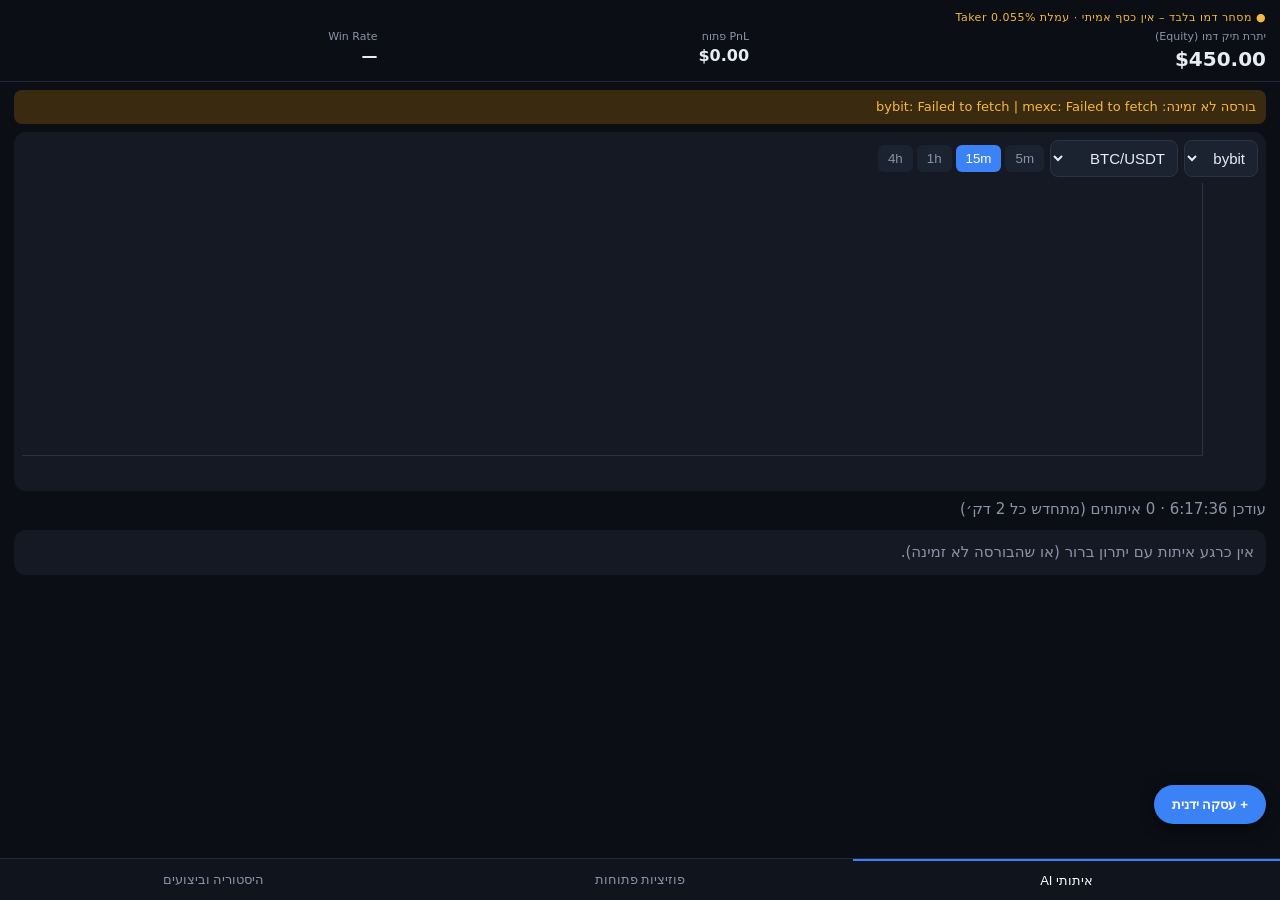
==== papertrader-web/index.html @ a5edc33e "Add browser-only paper trader (static hosting, direct Bybit/MEXC public data) Co-Authored-By: Claude" ====
<!doctype html>
<html lang="he" dir="rtl">
<head>
<meta charset="utf-8">
<meta name="viewport" content="width=device-width,initial-scale=1,viewport-fit=cover">
<meta name="theme-color" content="#0b0e14">
<title>Paper Trader</title>
<style>
:root{--bg:#0b0e14;--card:#141923;--card2:#1b2230;--tx:#e8ecf3;--mut:#8a94a8;--g:#22c55e;--r:#ef4444;--b:#3b82f6;--y:#f5b942}
*{box-sizing:border-box;-webkit-tap-highlight-color:transparent}
body{margin:0;background:var(--bg);color:var(--tx);font:15px/1.4 system-ui,-apple-system,Segoe UI,Arial;padding-bottom:calc(64px + env(safe-area-inset-bottom))}
.pos{color:var(--g)}.neg{color:var(--r)}.mut{color:var(--mut)}
header{position:sticky;top:0;z-index:5;background:var(--bg);padding:10px 14px 8px;border-bottom:1px solid #222a3a}
.demo{font-size:11px;color:var(--y);letter-spacing:.5px}
.top{display:grid;grid-template-columns:1.4fr 1fr 1fr;gap:8px;margin-top:4px}
.top .k{font-size:11px;color:var(--mut)}.top .v{font-size:20px;font-weight:700}.top .s .v{font-size:16px}
#banner{display:none;margin:8px 14px;padding:8px 10px;border-radius:8px;background:#3a2a10;color:var(--y);font-size:13px}
#banner.mock{background:#3a1010;color:#ff9b9b}
.chartbox{margin:8px 14px;background:var(--card);border-radius:12px;padding:8px}
.bar{display:flex;gap:6px;margin-bottom:6px;overflow-x:auto}
select,input{background:var(--card2);color:var(--tx);border:1px solid #2a3347;border-radius:8px;padding:8px;font-size:15px;width:100%}
.bar select{width:auto}
#chart{height:300px}
.tf{display:flex;white-space:nowrap}.bar{align-items:center}.tf button{background:var(--card2);color:var(--mut);border:0;border-radius:6px;padding:6px 10px;margin-inline-end:4px}
.tf button.on{background:var(--b);color:#fff}
section{display:none;padding:0 14px 70px}section.on{display:block}
.card{background:var(--card);border-radius:12px;padding:12px;margin:10px 0}
.row{display:flex;justify-content:space-between;gap:8px;align-items:center}
.tag{font-size:12px;font-weight:700;padding:2px 8px;border-radius:6px}
.LONG{background:#12331f;color:var(--g)}.SHORT{background:#3a1515;color:var(--r)}
.lv{display:grid;grid-template-columns:repeat(4,1fr);gap:6px;margin:8px 0;font-size:12px}
.lv div{background:var(--card2);border-radius:8px;padding:6px;text-align:center}.lv b{display:block;font-size:13px;direction:ltr}
button.act{background:var(--b);color:#fff;border:0;border-radius:10px;padding:11px;font-weight:700;font-size:15px;width:100%;margin-top:6px}
button.sec{background:var(--card2);color:var(--tx)}button.danger{background:#7f1d1d}
details{margin-top:6px;font-size:13px;color:var(--mut)}details p{margin:4px 0}
nav{position:fixed;bottom:0;inset-inline:0;display:flex;background:#10141d;border-top:1px solid #222a3a;padding-bottom:env(safe-area-inset-bottom)}
nav button{flex:1;background:none;border:0;color:var(--mut);padding:12px 4px;font-size:13px}
nav button.on{color:#fff;border-top:2px solid var(--b)}
.modal{position:fixed;inset:0;background:#000a;display:none;align-items:flex-end;z-index:20}.modal.on{display:flex}
.sheet{background:var(--card);width:100%;border-radius:16px 16px 0 0;padding:16px;max-height:90vh;overflow:auto}
.grid2{display:grid;grid-template-columns:1fr 1fr;gap:8px}label{font-size:12px;color:var(--mut);display:block;margin:6px 0 2px}
.seg{display:flex;gap:6px}.seg button{flex:1;padding:10px;border-radius:8px;border:1px solid #2a3347;background:var(--card2);color:var(--tx)}
.seg button.on.long{background:#12331f;border-color:var(--g)}.seg button.on.short{background:#3a1515;border-color:var(--r)}.seg button.on.neu{border-color:var(--b);background:#14264a}
#err{color:#ff8a8a;font-size:13px;min-height:18px;margin-top:6px}
.fab{position:fixed;bottom:calc(76px + env(safe-area-inset-bottom));inset-inline-start:14px;background:var(--b);color:#fff;border:0;border-radius:28px;padding:12px 18px;font-weight:700;z-index:6;box-shadow:0 4px 14px #0008}
</style>
</head>
<body>
<header>
  <div class="demo">● מסחר דמו בלבד – אין כסף אמיתי · עמלת Taker 0.055%</div>
  <div class="top">
    <div><div class="k">יתרת תיק דמו (Equity)</div><div class="v" id="eq">$450.00</div></div>
    <div class="s"><div class="k">PnL פתוח</div><div class="v" id="upnl">$0.00</div></div>
    <div class="s"><div class="k">Win Rate</div><div class="v" id="wr">—</div></div>
  </div>
</header>
<div id="banner"></div>

<div class="chartbox">
  <div class="bar">
    <select id="exSel"></select><select id="symSel"></select>
    <div class="tf" id="tfBar"></div>
  </div>
  <div id="chart"></div>
</div>

<section id="t-signals" class="on">
  <div class="mut" id="sigMeta" style="margin:6px 0"></div>
  <div id="sigList"></div>
</section>
<section id="t-pos"><div id="posList"></div></section>
<section id="t-hist">
  <div class="card"><div class="row"><b>ביצועים</b><span class="mut" id="hMeta"></span></div><div id="curve" style="height:120px"></div></div>
  <div id="histList"></div>
  <button class="act danger" onclick="resetAcc()">איפוס חשבון דמו ל-$450</button>
</section>

<button class="fab" onclick="openTrade()">+ עסקה ידנית</button>
<nav>
  <button class="on" data-t="signals">איתותי AI</button>
  <button data-t="pos">פוזיציות פתוחות <span id="pc"></span></button>
  <button data-t="hist">היסטוריה וביצועים</button>
</nav>

<div class="modal" id="modal" onclick="if(event.target===this)closeM()">
  <div class="sheet">
    <div class="row"><b id="mTitle">עסקת דמו</b><button class="tf" style="background:none;border:0;color:var(--mut);font-size:22px" onclick="closeM()">✕</button></div>
    <div class="grid2">
      <div><label>בורסה</label><select id="fEx"></select></div>
      <div><label>צמד</label><select id="fSym"></select></div>
    </div>
    <label>כיוון</label>
    <div class="seg" id="fSide"><button data-v="LONG" class="long on">LONG</button><button data-v="SHORT" class="short">SHORT</button></div>
    <label>סוג פקודה</label>
    <div class="seg" id="fType"><button data-v="market" class="neu on">Market</button><button data-v="limit" class="neu">Limit</button></div>
    <div id="limBox" style="display:none"><label>מחיר Limit</label><input id="fLim" type="number" step="any" inputmode="decimal"></div>
    <div class="grid2">
      <div><label>סכום (מרג'ין $)</label><input id="fMargin" type="number" step="any" inputmode="decimal"></div>
      <div><label>מינוף (x)</label><input id="fLev" type="number" step="1" inputmode="numeric"></div>
      <div><label>Stop-Loss</label><input id="fSl" type="number" step="any" inputmode="decimal"></div>
      <div><label>Take-Profit 1</label><input id="fTp1" type="number" step="any" inputmode="decimal"></div>
      <div><label>Take-Profit 2 (אופציונלי)</label><input id="fTp2" type="number" step="any" inputmode="decimal"></div>
    </div>
    <div class="mut" id="fInfo" style="font-size:12px;margin-top:6px"></div>
    <div id="err"></div>
    <button class="act" onclick="submitTrade()">היכנס לעסקת דמו</button>
  </div>
</div>

<script src="lw.js"></script>
<script src="local.js"></script>
<script>
const $=id=>document.getElementById(id);
const fmt=(n,d=2)=>n==null?'—':Number(n).toLocaleString('en-US',{minimumFractionDigits:d,maximumFractionDigits:d});
const px=n=>n==null?'—':(n>=100?fmt(n,2):n>=1?fmt(n,4):fmt(n,6));
const money=n=>'\u200E'+(n<0?'-':'')+'$'+fmt(Math.abs(n));
const cls=n=>n>0?'pos':n<0?'neg':'';
let CFG,SIGS=[],POS=[],cur={ex:'bybit',sym:'BTC/USDT:USDT',tf:'15m'},lines=[],lastSig=null;

/* chart */
const chart=LightweightCharts.createChart($('chart'),{layout:{background:{color:'#141923'},textColor:'#8a94a8'},grid:{vertLines:{color:'#1b2230'},horzLines:{color:'#1b2230'}},rightPriceScale:{borderColor:'#2a3347'},timeScale:{borderColor:'#2a3347',timeVisible:true},autoSize:true});
const series=chart.addCandlestickSeries({upColor:'#22c55e',downColor:'#ef4444',borderVisible:false,wickUpColor:'#22c55e',wickDownColor:'#ef4444'});
async function loadChart(fit){
  try{
    const r=await fetch(`/api/ohlcv?exchange=${cur.ex}&symbol=${encodeURIComponent(cur.sym)}&tf=${cur.tf}`);
    if(!r.ok)throw new Error((await r.json()).detail);
    const d=await r.json();
    series.setData(d.map(c=>({time:c[0]/1000,open:c[1],high:c[2],low:c[3],close:c[4]})));
    if(fit)chart.timeScale().fitContent();
  }catch(e){setBanner('לא ניתן לטעון נרות: '+e.message)}
  drawLines();
}
function drawLines(){
  lines.forEach(l=>series.removePriceLine(l));lines=[];
  const add=(price,color,title,style=2)=>price&&lines.push(series.createPriceLine({price,color,lineWidth:1,lineStyle:style,axisLabelVisible:true,title}));
  POS.filter(p=>p.exchange===cur.ex&&p.symbol===cur.sym).forEach(p=>{
    add(p.entry,'#3b82f6','Entry #'+p.id,0);add(p.sl,'#ef4444','SL');add(p.tp1,'#22c55e','TP1');add(p.tp2,'#16a34a','TP2');
  });
  if(lastSig&&lastSig.exchange===cur.ex&&lastSig.symbol===cur.sym){
    add(lastSig.entry,'#f5b942','איתות Entry',1);add(lastSig.sl,'#f87171','איתות SL',1);add(lastSig.tp1,'#4ade80','איתות TP1',1);add(lastSig.tp2,'#86efac','איתות TP2',1);
  }
}
$('tfBar').innerHTML=['5m','15m','1h','4h'].map(t=>`<button data-tf="${t}" class="${t==='15m'?'on':''}">${t}</button>`).join('');
$('tfBar').onclick=e=>{const t=e.target.dataset.tf;if(!t)return;cur.tf=t;[...$('tfBar').children].forEach(b=>b.classList.toggle('on',b.dataset.tf===t));loadChart(true)};

/* tabs */
document.querySelectorAll('nav button').forEach(b=>b.onclick=()=>{
  document.querySelectorAll('nav button').forEach(x=>x.classList.toggle('on',x===b));
  document.querySelectorAll('section').forEach(s=>s.classList.toggle('on',s.id==='t-'+b.dataset.t));
  if(b.dataset.t==='hist')loadHist();
});
function setBanner(t,mock){const b=$('banner');b.style.display=t?'block':'none';b.textContent=t||'';b.className=mock?'mock':''}

/* state */
async function refresh(){
  try{
    const s=await (await fetch('/api/state')).json();
    POS=s.positions;const a=s.account;
    $('eq').textContent=money(a.equity);$('eq').className='v '+cls(a.equity-a.start);
    $('upnl').textContent=money(a.upnl);$('upnl').className='v '+cls(a.upnl);
    $('wr').textContent=a.win_rate==null?'—':fmt(a.win_rate,0)+'% ('+a.wins+'/'+a.trades+')';
    $('pc').textContent=POS.length?'('+POS.length+')':'';
    const errs=Object.entries(s.errors||{}).map(([k,v])=>k+': '+v).join(' | ');
    if(s.mock)setBanner('⚠ מצב סימולציה אופליין – המחירים אינם אמיתיים (PT_MOCK=1)',true);
    else setBanner(errs?'בורסה לא זמינה: '+errs:'');
    renderPos();drawLines();
  }catch(e){setBanner('אין חיבור לשרת')}
}
function renderPos(){
  $('posList').innerHTML=POS.length?POS.map(p=>`
  <div class="card"><div class="row"><div><span class="tag ${p.side}">${p.side}</span> <b>${p.symbol.split(':')[0]}</b> <span class="mut">${p.exchange} · ${p.leverage}x ${p.status==='pending'?'· ממתין (Limit)':''}</span></div>
  <b class="${cls(p.upnl)}">${p.status==='open'?money(p.upnl):''}</b></div>
  <div class="lv"><div>כניסה<b>${px(p.entry)}</b></div><div>מחיר<b>${px(p.mark)}</b></div><div>SL<b>${px(p.sl)}</b></div><div>TP<b>${px(p.tp1)}${p.tp2?' / '+px(p.tp2):''}</b></div></div>
  <div class="mut" style="font-size:12px">מרג'ין $${fmt(p.margin)} · כמות ${fmt(p.qty,4)} · עמלות $${fmt(p.fees,3)} ${p.tp1_hit?'· TP1 הושג, SL בכניסה':''}</div>
  <button class="act sec" onclick="focusPos(${p.id})">הצג בגרף</button>
  <button class="act danger" onclick="closePos(${p.id})">${p.status==='pending'?'בטל פקודה':'סגור עכשיו (דמו)'}</button></div>`).join(''):'<div class="card mut">אין פוזיציות פתוחות.</div>'
}
function focusPos(id){const p=POS.find(x=>x.id===id);cur.ex=p.exchange;cur.sym=p.symbol;$('exSel').value=p.exchange;$('symSel').value=p.symbol;loadChart(true);window.scrollTo({top:0,behavior:'smooth'})}
async function closePos(id){if(!confirm('לסגור את הפוזיציה במחיר השוק (דמו)?'))return;await fetch('/api/close/'+id,{method:'POST'});refresh()}

/* signals */
async function loadSignals(){
  try{
    const d=await (await fetch('/api/signals')).json();SIGS=d.signals;
    $('sigMeta').textContent=d.updated?`עודכן ${new Date(d.updated*1000).toLocaleTimeString('he-IL')} · ${SIGS.length} איתותים (מתחדש כל 2 דק׳)`:'מחשב איתותים ראשונים…';
    $('sigList').innerHTML=SIGS.length?SIGS.map((s,i)=>`
    <div class="card"><div class="row"><div><span class="tag ${s.side}">${s.side}</span> <b>${s.symbol.split(':')[0]}</b> <span class="mut">${s.exchange}</span></div><span class="mut">ביטחון ${s.confidence}%</span></div>
    <div class="lv"><div>Entry<b>${px(s.entry)}</b></div><div>SL<b>${px(s.sl)}</b></div><div>TP1<b>${px(s.tp1)}</b></div><div>TP2<b>${px(s.tp2)}</b></div></div>
    <div class="mut" style="font-size:12px">סיכון ${fmt(s.risk_pct*100,2)}% ($${fmt(s.risk_usd)}) · מינוף ${s.leverage}x · מרג'ין $${fmt(s.margin)}</div>
    <details><summary>דיון הסוכנים</summary>${s.discussion.map(x=>`<p><b>${x.agent}:</b> ${x.text}</p>`).join('')}</details>
    <button class="act sec" onclick="showSig(${i})">הצג בגרף</button>
    <button class="act" onclick="openTrade(${i})">היכנס לעסקת דמו</button></div>`).join(''):'<div class="card mut">אין כרגע איתות עם יתרון ברור (או שהבורסה לא זמינה).</div>';
  }catch(e){}
}
function showSig(i){lastSig=SIGS[i];cur.ex=lastSig.exchange;cur.sym=lastSig.symbol;$('exSel').value=cur.ex;$('symSel').value=cur.sym;loadChart(true);window.scrollTo({top:0,behavior:'smooth'})}

/* trade form */
let fSide='LONG',fType='market';
function seg(id,cb){$(id).onclick=e=>{const v=e.target.dataset.v;if(!v)return;[...$(id).children].forEach(b=>b.classList.toggle('on',b===e.target));cb(v)}}
seg('fSide',v=>fSide=v);seg('fType',v=>{fType=v;$('limBox').style.display=v==='limit'?'block':'none'});
function setSeg(id,v){[...$(id).children].forEach(b=>b.classList.toggle('on',b.dataset.v===v))}
function openTrade(i){
  $('err').textContent='';$('fInfo').textContent='';
  const s=i!=null?SIGS[i]:null;
  $('mTitle').textContent=s?`עסקת דמו – ${s.symbol.split(':')[0]}`:'עסקת דמו ידנית';
  $('fEx').value=s?s.exchange:cur.ex;$('fSym').value=s?s.symbol:cur.sym;
  fSide=s?s.side:'LONG';setSeg('fSide',fSide);fType='market';setSeg('fType','market');$('limBox').style.display='none';
  $('fMargin').value=s?s.margin.toFixed(2):'';$('fLev').value=s?s.leverage:5;
  $('fSl').value=s?+s.sl.toPrecision(7):'';$('fTp1').value=s?+s.tp1.toPrecision(7):'';$('fTp2').value=s?+s.tp2.toPrecision(7):'';
  $('modal').classList.add('on');
}
function closeM(){$('modal').classList.remove('on')}
async function submitTrade(){
  const n=id=>$(id).value===''?null:parseFloat($(id).value);
  const body={exchange:$('fEx').value,symbol:$('fSym').value,side:fSide,margin:n('fMargin'),leverage:n('fLev'),sl:n('fSl'),tp1:n('fTp1'),tp2:n('fTp2'),order_type:fType,limit_price:n('fLim'),source:'form'};
  const r=await fetch('/api/trade',{method:'POST',headers:{'Content-Type':'application/json'},body:JSON.stringify(body)});
  if(!r.ok){const d=await r.json().catch(()=>({}));$('err').textContent=typeof d.detail==='string'?d.detail:'פרטים לא תקינים';return}
  closeM();await refresh();document.querySelector('nav [data-t=pos]').click();
}

/* history */
async function loadHist(){
  const d=await (await fetch('/api/history')).json();
  const t=d.trades.filter(x=>x.status==='closed');
  const tot=t.reduce((s,x)=>s+x.realized,0);
  $('hMeta').textContent=`${t.length} עסקאות · סה״כ ${money(tot)}`;
  $('histList').innerHTML=t.length?t.map(x=>`<div class="card"><div class="row"><div><span class="tag ${x.side}">${x.side}</span> <b>${x.symbol.split(':')[0]}</b> <span class="mut">${x.exchange} · ${x.leverage}x</span></div><b class="${cls(x.realized)}">${money(x.realized)}</b></div>
  <div class="mut" style="font-size:12px">${px(x.entry)} → ${px(x.close_price)} · ${x.close_reason} · עמלות $${fmt(x.fees,3)} · ${new Date(x.closed*1000).toLocaleString('he-IL')}</div></div>`).join(''):'<div class="card mut">עדיין אין עסקאות סגורות.</div>';
  const c=$('curve');c.innerHTML='';
  if(d.curve.length>1){
    const ch=LightweightCharts.createChart(c,{layout:{background:{color:'#141923'},textColor:'#8a94a8'},grid:{vertLines:{visible:false},horzLines:{color:'#1b2230'}},autoSize:true,timeScale:{timeVisible:true}});
    const l=ch.addLineSeries({color:'#3b82f6',lineWidth:2});
    l.setData(d.curve.map(([t,b])=>({time:Math.floor(t),value:b})).filter((p,i,a)=>!i||p.time>a[i-1].time));ch.timeScale().fitContent();
  }else c.innerHTML='<div class="mut" style="padding:40px 0;text-align:center">עקומת הון תופיע אחרי 2 עסקאות סגורות</div>';
}
async function resetAcc(){if(confirm('למחוק את כל ההיסטוריה ולאפס ל-$450?')){await fetch('/api/reset',{method:'POST'});refresh();loadHist()}}

/* init */
(async()=>{
  CFG=await (await fetch('/api/config')).json();
  const exo=CFG.exchanges.map(e=>`<option value="${e}">${e}</option>`).join('');
  const syo=CFG.symbols.map(s=>`<option value="${s}">${s.split(':')[0]}</option>`).join('');
  ['exSel','fEx'].forEach(i=>$(i).innerHTML=exo);['symSel','fSym'].forEach(i=>$(i).innerHTML=syo);
  $('exSel').onchange=e=>{cur.ex=e.target.value;loadChart(true)};$('symSel').onchange=e=>{cur.sym=e.target.value;loadChart(true)};
  await loadChart(true);refresh();loadSignals();
  setInterval(refresh,3000);setInterval(loadSignals,15000);setInterval(()=>loadChart(false),5000);
})();
</script>
</body>
</html>
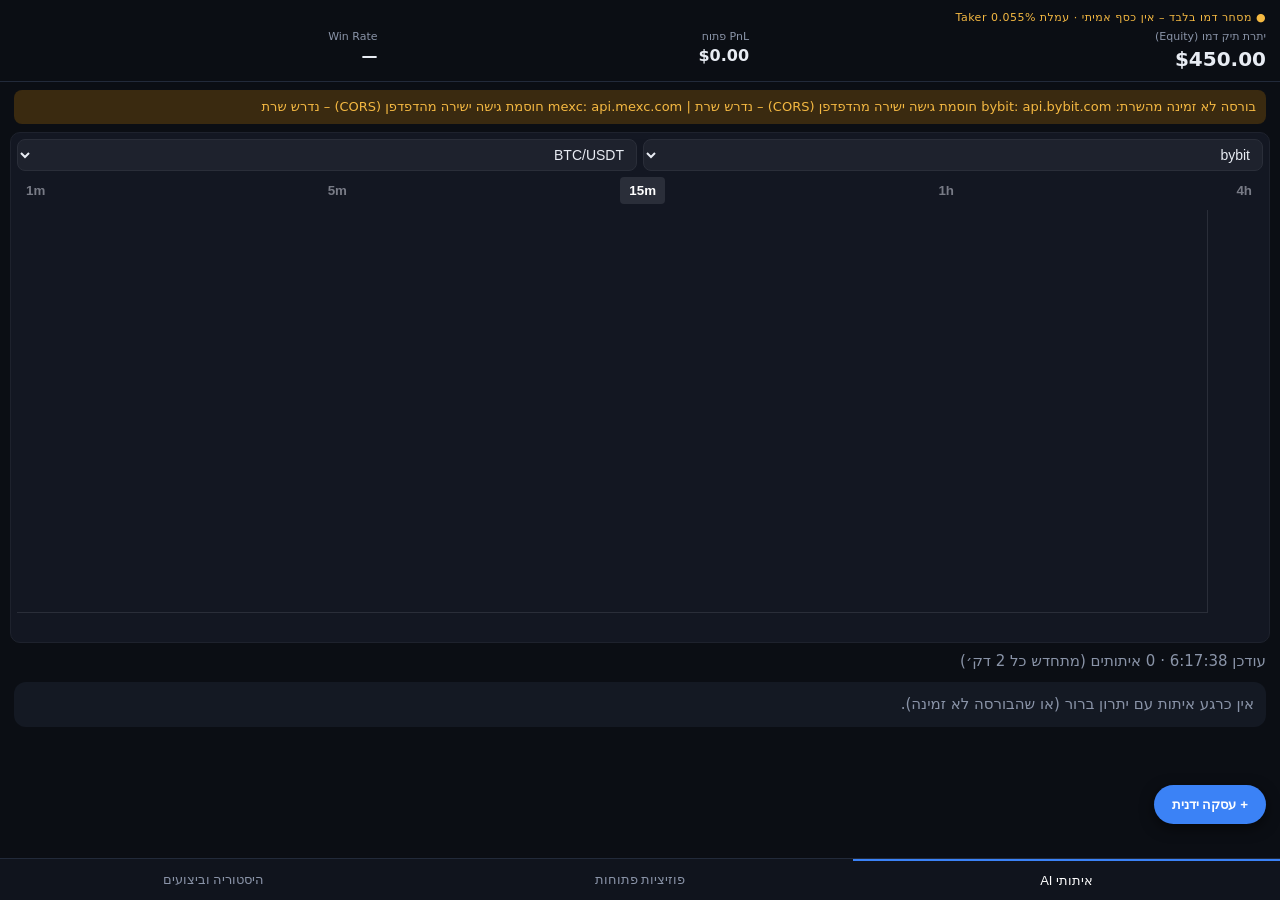
==== commit 22f0ca31: "TradingView-style chart (volume, EMA, crosshair legend, PnL-labelled SL/TP), downtime catch-up, rend" ====
--- a/papertrader-web/index.html
+++ b/papertrader-web/index.html
@@ -16,13 +16,19 @@
 .top .k{font-size:11px;color:var(--mut)}.top .v{font-size:20px;font-weight:700}.top .s .v{font-size:16px}
 #banner{display:none;margin:8px 14px;padding:8px 10px;border-radius:8px;background:#3a2a10;color:var(--y);font-size:13px}
 #banner.mock{background:#3a1010;color:#ff9b9b}
-.chartbox{margin:8px 14px;background:var(--card);border-radius:12px;padding:8px}
-.bar{display:flex;gap:6px;margin-bottom:6px;overflow-x:auto}
+.chartbox{margin:8px 10px;background:#131722;border:1px solid #1e222d;border-radius:10px;padding:6px 6px 2px;direction:ltr}
+.chartbox .bar{direction:rtl}
+#wrap{position:relative}
+#legend{position:absolute;top:6px;left:8px;z-index:3;font:12px/1.5 -apple-system,Segoe UI,Arial;color:#d1d4dc;pointer-events:none;direction:ltr;text-shadow:0 0 4px #131722}
+#legend b{font-size:13px}#legend .u{color:#26a69a}#legend .d{color:#ef5350}
+#legend .mt{color:#787b86}
+.bar{display:flex;flex-wrap:wrap;gap:6px;margin-bottom:6px}
 select,input{background:var(--card2);color:var(--tx);border:1px solid #2a3347;border-radius:8px;padding:8px;font-size:15px;width:100%}
-.bar select{width:auto}
-#chart{height:300px}
-.tf{display:flex;white-space:nowrap}.bar{align-items:center}.tf button{background:var(--card2);color:var(--mut);border:0;border-radius:6px;padding:6px 10px;margin-inline-end:4px}
-.tf button.on{background:var(--b);color:#fff}
+.bar select{width:auto;flex:1;min-width:0;padding:6px 8px;font-size:14px}
+#chart{height:min(52vh,430px);min-height:320px}
+.tf{display:flex;white-space:nowrap;width:100%;justify-content:space-between;direction:ltr;order:3}.bar{align-items:center}.tf button{background:transparent;color:#787b86;border:0;border-radius:4px;padding:6px 9px;margin-inline-end:2px;font-weight:600}
+.tf button.on{background:#2a2e39;color:#fff}
+.bar select{background:#1e222d;border-color:#2a2e39}
 section{display:none;padding:0 14px 70px}section.on{display:block}
 .card{background:var(--card);border-radius:12px;padding:12px;margin:10px 0}
 .row{display:flex;justify-content:space-between;gap:8px;align-items:center}
@@ -61,7 +67,7 @@
     <select id="exSel"></select><select id="symSel"></select>
     <div class="tf" id="tfBar"></div>
   </div>
-  <div id="chart"></div>
+  <div id="wrap"><div id="legend"></div><div id="chart"></div></div>
 </div>
 
 <section id="t-signals" class="on">
@@ -118,29 +124,70 @@
 let CFG,SIGS=[],POS=[],cur={ex:'bybit',sym:'BTC/USDT:USDT',tf:'15m'},lines=[],lastSig=null;
 
 /* chart */
-const chart=LightweightCharts.createChart($('chart'),{layout:{background:{color:'#141923'},textColor:'#8a94a8'},grid:{vertLines:{color:'#1b2230'},horzLines:{color:'#1b2230'}},rightPriceScale:{borderColor:'#2a3347'},timeScale:{borderColor:'#2a3347',timeVisible:true},autoSize:true});
-const series=chart.addCandlestickSeries({upColor:'#22c55e',downColor:'#ef4444',borderVisible:false,wickUpColor:'#22c55e',wickDownColor:'#ef4444'});
+const UP='#26a69a',DN='#ef5350';
+const chart=LightweightCharts.createChart($('chart'),{
+  layout:{background:{type:'solid',color:'#131722'},textColor:'#b2b5be',fontFamily:'-apple-system,Segoe UI,Arial',fontSize:11},
+  grid:{vertLines:{color:'#1e222d'},horzLines:{color:'#1e222d'}},
+  crosshair:{mode:LightweightCharts.CrosshairMode.Normal,vertLine:{color:'#787b86',style:3,labelBackgroundColor:'#2a2e39'},horzLine:{color:'#787b86',style:3,labelBackgroundColor:'#2a2e39'}},
+  rightPriceScale:{borderColor:'#2a2e39',scaleMargins:{top:.08,bottom:.22}},
+  timeScale:{borderColor:'#2a2e39',timeVisible:true,secondsVisible:false,rightOffset:6,barSpacing:7},
+  localization:{locale:'he-IL',timeFormatter:t=>new Date(t*1000).toLocaleString('he-IL',{day:'2-digit',month:'2-digit',hour:'2-digit',minute:'2-digit'})},
+  autoSize:true});
+let extra=[];
+const series=chart.addCandlestickSeries({autoscaleInfoProvider:o=>{const b=o();if(!b||!extra.length)return b;return{priceRange:{minValue:Math.min(b.priceRange.minValue,...extra),maxValue:Math.max(b.priceRange.maxValue,...extra)},margins:b.margins}},upColor:UP,downColor:DN,borderUpColor:UP,borderDownColor:DN,wickUpColor:UP,wickDownColor:DN,
+  priceLineVisible:true,lastValueVisible:true});
+const vol=chart.addHistogramSeries({priceFormat:{type:'volume'},priceScaleId:'vol',lastValueVisible:false,priceLineVisible:false});
+chart.priceScale('vol').applyOptions({scaleMargins:{top:.82,bottom:0}});
+const ema20=chart.addLineSeries({color:'#f5b942',lineWidth:1,priceLineVisible:false,lastValueVisible:false,crosshairMarkerVisible:false});
+const ema50=chart.addLineSeries({color:'#42a5f5',lineWidth:1,priceLineVisible:false,lastValueVisible:false,crosshairMarkerVisible:false});
+function emaCalc(a,n){const o=[],k=2/(n+1);let e=null;a.forEach((x,i)=>{if(i<n-1){o.push(null);return}if(e===null)e=a.slice(0,n).reduce((s,y)=>s+y,0)/n;else e=x*k+e*(1-k);o.push(e)});return o}
+let candles=[];
+const pf=n=>n==null?'—':(n>=1000?n.toLocaleString('en-US',{minimumFractionDigits:2,maximumFractionDigits:2}):n>=1?n.toFixed(4):n.toFixed(6));
+function legend(c,e20,e50){
+  if(!c){$('legend').innerHTML='';return}
+  const chg=(c.close-c.open)/c.open*100,k=chg>=0?'u':'d';
+  $('legend').innerHTML=`<b>${cur.sym.split(':')[0]} · ${cur.tf} · ${cur.ex.toUpperCase()}</b><br>`+
+   `<span class="mt">O</span> <span class="${k}">${pf(c.open)}</span> <span class="mt">H</span> <span class="${k}">${pf(c.high)}</span> <span class="mt">L</span> <span class="${k}">${pf(c.low)}</span> <span class="mt">C</span> <span class="${k}">${pf(c.close)}</span> <span class="${k}">${chg>=0?'+':''}${chg.toFixed(2)}%</span><br>`+
+   `<span style="color:#f5b942">EMA20 ${e20!=null?pf(e20):'—'}</span> <span style="color:#42a5f5">EMA50 ${e50!=null?pf(e50):'—'}</span>`;
+}
+function lastLegend(){const n=candles.length-1;if(n<0)return legend(null);const c=candles[n];legend(c,ema20d[n]&&ema20d[n].value,ema50d[n]&&ema50d[n].value)}
+let ema20d=[],ema50d=[];
+chart.subscribeCrosshairMove(p=>{
+  if(!p.time||!p.seriesData.size)return lastLegend();
+  const c=p.seriesData.get(series);if(!c)return lastLegend();
+  const e=p.seriesData.get(ema20),f=p.seriesData.get(ema50);legend(c,e&&e.value,f&&f.value);
+});
 async function loadChart(fit){
   try{
     const r=await fetch(`/api/ohlcv?exchange=${cur.ex}&symbol=${encodeURIComponent(cur.sym)}&tf=${cur.tf}`);
     if(!r.ok)throw new Error((await r.json()).detail);
     const d=await r.json();
-    series.setData(d.map(c=>({time:c[0]/1000,open:c[1],high:c[2],low:c[3],close:c[4]})));
-    if(fit)chart.timeScale().fitContent();
+    candles=d.map(c=>({time:c[0]/1000,open:c[1],high:c[2],low:c[3],close:c[4]}));
+    series.setData(candles);
+    vol.setData(d.map(c=>({time:c[0]/1000,value:c[5],color:c[4]>=c[1]?'rgba(38,166,154,.45)':'rgba(239,83,80,.45)'})));
+    const cl=candles.map(c=>c.close),e1=emaCalc(cl,20),e2=emaCalc(cl,50);
+    ema20d=candles.map((c,i)=>e1[i]==null?{time:c.time}:{time:c.time,value:e1[i]});
+    ema50d=candles.map((c,i)=>e2[i]==null?{time:c.time}:{time:c.time,value:e2[i]});
+    ema20.setData(ema20d);ema50.setData(ema50d);
+    if(fit){const n=candles.length;chart.timeScale().setVisibleLogicalRange({from:Math.max(0,n-95),to:n+8})}
+    lastLegend();
   }catch(e){setBanner('לא ניתן לטעון נרות: '+e.message)}
   drawLines();
 }
+const usd=n=>(n<0?'-':'+')+'$'+Math.abs(n).toFixed(2);
 function drawLines(){
-  lines.forEach(l=>series.removePriceLine(l));lines=[];
-  const add=(price,color,title,style=2)=>price&&lines.push(series.createPriceLine({price,color,lineWidth:1,lineStyle:style,axisLabelVisible:true,title}));
+  lines.forEach(l=>series.removePriceLine(l));lines=[];extra=[];
+  const add=(price,color,title,style=2,w=1)=>price&&(extra.push(price),lines.push(series.createPriceLine({price,color,lineWidth:w,lineStyle:style,axisLabelVisible:true,title})));
   POS.filter(p=>p.exchange===cur.ex&&p.symbol===cur.sym).forEach(p=>{
-    add(p.entry,'#3b82f6','Entry #'+p.id,0);add(p.sl,'#ef4444','SL');add(p.tp1,'#22c55e','TP1');add(p.tp2,'#16a34a','TP2');
+    const d=p.side==='LONG'?1:-1,at=x=>d*(x-p.entry)*p.qty;
+    add(p.entry,'#2962ff',`${p.side} ${p.leverage}x  ${p.status==='pending'?'LIMIT':'ENTRY'}`,0,2);
+    add(p.sl,'#ef5350','SL '+usd(at(p.sl)));add(p.tp1,'#26a69a','TP1 '+usd(at(p.tp1)));add(p.tp2,'#26a69a','TP2 '+usd(at(p.tp2)));
   });
   if(lastSig&&lastSig.exchange===cur.ex&&lastSig.symbol===cur.sym){
-    add(lastSig.entry,'#f5b942','איתות Entry',1);add(lastSig.sl,'#f87171','איתות SL',1);add(lastSig.tp1,'#4ade80','איתות TP1',1);add(lastSig.tp2,'#86efac','איתות TP2',1);
+    add(lastSig.entry,'#f5b942',`איתות ${lastSig.side}`,1,2);add(lastSig.sl,'#ff8a80','איתות SL',1);add(lastSig.tp1,'#69f0ae','איתות TP1',1);add(lastSig.tp2,'#b9f6ca','איתות TP2',1);
   }
 }
-$('tfBar').innerHTML=['5m','15m','1h','4h'].map(t=>`<button data-tf="${t}" class="${t==='15m'?'on':''}">${t}</button>`).join('');
+$('tfBar').innerHTML=['1m','5m','15m','1h','4h'].map(t=>`<button data-tf="${t}" class="${t==='15m'?'on':''}">${t}</button>`).join('');
 $('tfBar').onclick=e=>{const t=e.target.dataset.tf;if(!t)return;cur.tf=t;[...$('tfBar').children].forEach(b=>b.classList.toggle('on',b.dataset.tf===t));loadChart(true)};
 
 /* tabs */
@@ -162,7 +209,7 @@
     $('pc').textContent=POS.length?'('+POS.length+')':'';
     const errs=Object.entries(s.errors||{}).map(([k,v])=>k+': '+v).join(' | ');
     if(s.mock)setBanner('⚠ מצב סימולציה אופליין – המחירים אינם אמיתיים (PT_MOCK=1)',true);
-    else setBanner(errs?'בורסה לא זמינה: '+errs:'');
+    else setBanner(errs?'בורסה לא זמינה מהשרת: '+errs:'');
     renderPos();drawLines();
   }catch(e){setBanner('אין חיבור לשרת')}
 }
